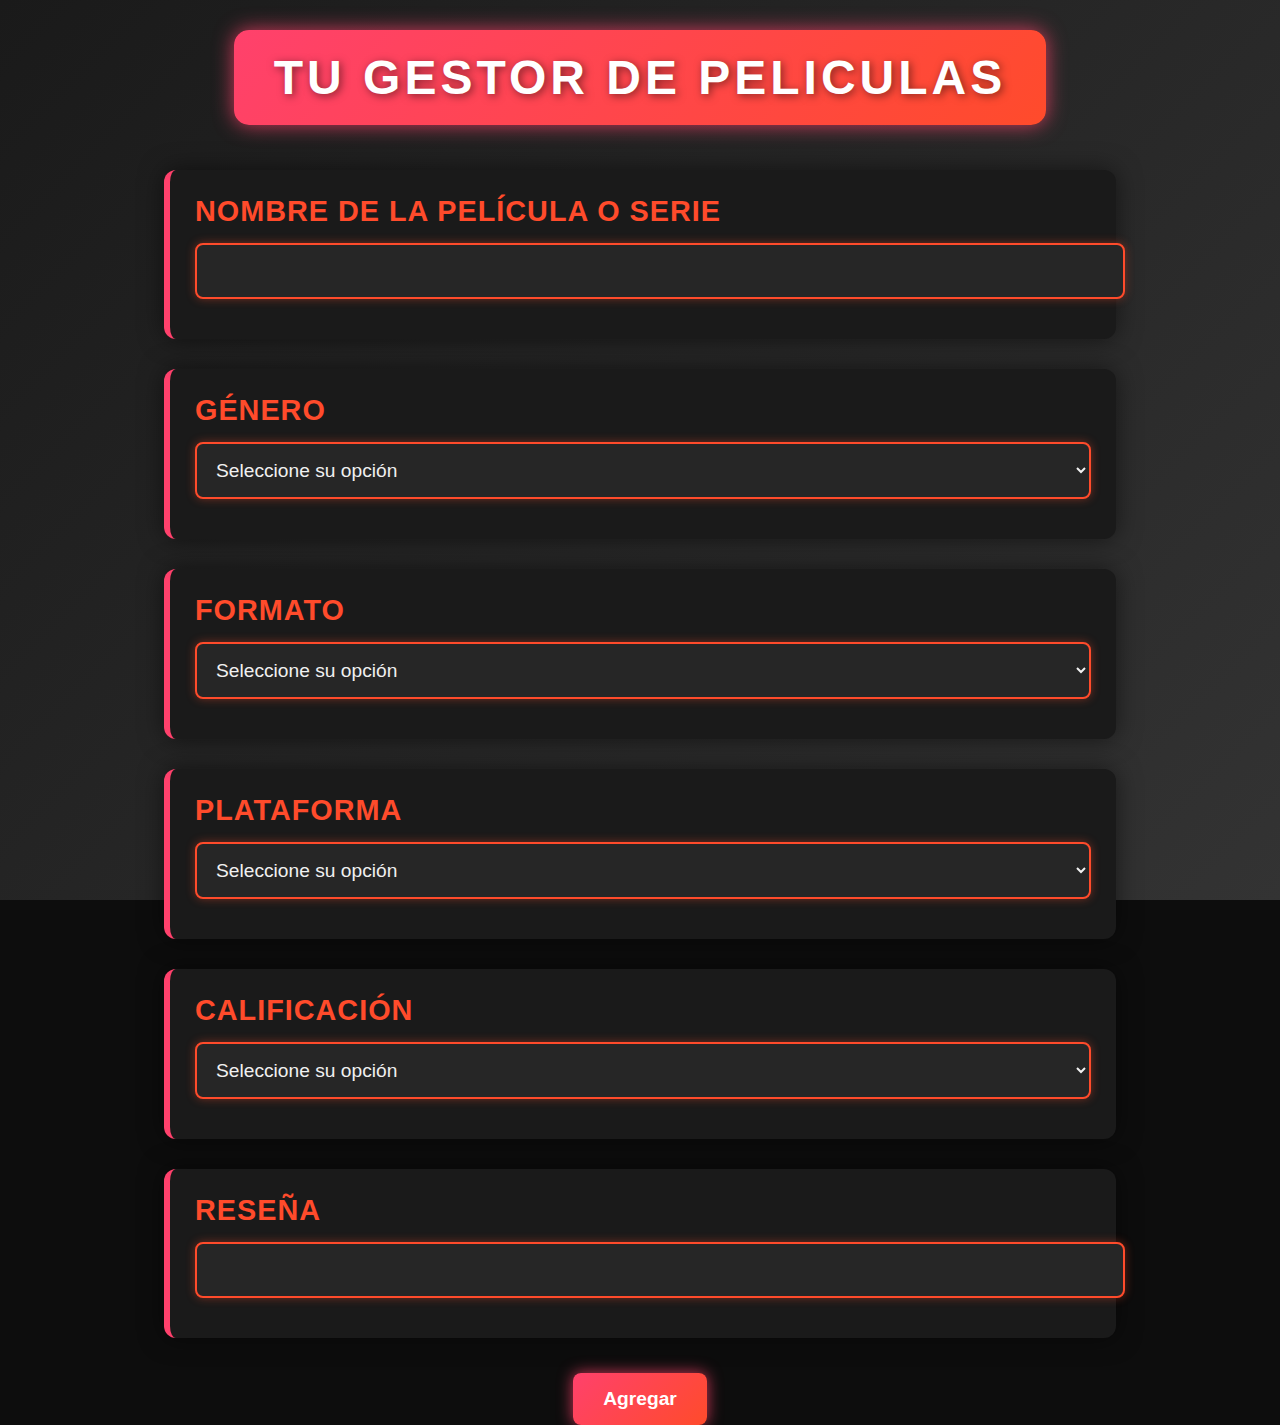
==== gestor.html @ 5f74ad87 "feat: :sparkles: se creo el la pagina principal del gestor de peliculas" ====
<!DOCTYPE html>
<html lang="en">
<head>
    <meta charset="UTF-8">
    <meta name="viewport" content="width=device-width, initial-scale=1.0">
    <title>Document</title>
    <link rel="stylesheet" href="styles.css">
</head>
<body>
    <header>Tu Gestor De Peliculas</header>
    <div class="tarjeta-formulario">
        <h3>Nombre de la película o serie</h3>
        <input id="input" type="text" required>
    </div>
    <div class="tarjeta-formulario">
        <h3>Género</h3>
        <select name="Genero" required>
            <option value="">Seleccione su opción</option>
            <option value="Accion">Acción</option>
            <option value="Comedia">Comedia</option>
            <option value="Terror">Terror</option>
            <option value="Romance">Romance</option>
            <option value="Aventura">Aventura</option>
            <option value="Animado">Animado</option>
            <option value="Drama">Drama</option>
        </select>
    </div>
    <div class="tarjeta-formulario">
        <h3>Formato</h3>
        <select name="Formato" required>
            <option value="">Seleccione su opción</option>
            <option value="Serie">Serie</option>
            <option value="Pelicula">Película</option>
        </select>
    </div>
    <div class="tarjeta-formulario">
        <h3>Plataforma</h3>
        <select name="Plataforma" required>
            <option value="">Seleccione su opción</option>
            <option value="Netflix">Netflix</option>
            <option value="Amazon Prime">Amazon Prime</option>
            <option value="Disney Plus">Disney Plus</option>
            <option value="HBO Max">HBO Max</option>
            <option value="Crunchy Roll">Crunchy Roll</option>
        </select>
    </div>
    <div class="tarjeta-formulario">
        <h3>Calificación</h3>
        <select name="Calificacion" required>
            <option value="">Seleccione su opción</option>
            <option value="⭐">⭐</option>
            <option value="⭐⭐">⭐⭐</option>
            <option value="⭐⭐⭐">⭐⭐⭐</option>
            <option value="⭐⭐⭐⭐">⭐⭐⭐⭐</option>
            <option value="⭐⭐⭐⭐⭐">⭐⭐⭐⭐⭐</option>
        </select>
    </div>
    <div class="tarjeta-formulario">
        <h3>Reseña</h3>
        <input type="text" name="Reseña" required>
    </div>
    <button id="">Agregar</button>
</body>
</html>
---- styles.css ----
/* styles.css */

body {
    background-color: #0d0d0d;
    font-family: 'Poppins', sans-serif;
    color: #f0f0f0;
    margin: 0;
    padding: 0;
    display: flex;
    flex-direction: column;
    align-items: center;
    min-height: 100vh;
    background-image: linear-gradient(135deg, #1a1a1a, #333333);
    background-attachment: fixed;
}

header {
    font-size: 3rem;
    margin: 30px 0;
    padding: 20px 40px;
    background: linear-gradient(135deg, #ff416c, #ff4b2b);
    color: #ffffff;
    border-radius: 15px;
    box-shadow: 0 0 20px rgba(255, 65, 108, 0.8);
    text-transform: uppercase;
    letter-spacing: 4px;
    font-weight: 700;
    text-align: center;
    text-shadow: 2px 2px 8px rgba(0, 0, 0, 0.5);
    transition: transform 0.3s ease-in-out;
}

header:hover {
    transform: scale(1.05);
}

input[type="text"], select {
    width: 100%;
    padding: 15px;
    border: 2px solid #ff4b2b;
    border-radius: 8px;
    background-color: #262626;
    color: #f0f0f0;
    font-size: 1.2rem;
    box-shadow: 0 0 10px rgba(255, 75, 43, 0.4);
    transition: all 0.3s ease;
    margin-bottom: 15px;
}

input[type="text"]:focus, select:focus {
    outline: none;
    border-color: #ff416c;
    box-shadow: 0 0 20px rgba(255, 65, 108, 0.8);
    transform: scale(1.02);
}

.tarjeta-formulario {
    background: #1a1a1a;
    border-radius: 12px;
    margin: 15px 0;
    padding: 25px;
    width: 70%;
    box-shadow: 0 0 25px rgba(0, 0, 0, 0.5);
    border-left: 6px solid #ff416c;
    transition: all 0.3s ease;
}

h3 {
    margin: 0 0 15px;
    color: #ff4b2b;
    font-size: 1.8rem;
    font-weight: 600;
    text-transform: uppercase;
    letter-spacing: 1px;
}

option {
    background-color: #333333;
    color: #f0f0f0;
}

option:hover {
    background-color: #ff416c;
    color: #ffffff;
}

/* Estilos para el botón */
button {
    background: linear-gradient(135deg, #ff416c, #ff4b2b);
    color: #ffffff;
    border: none;
    border-radius: 8px;
    padding: 15px 30px;
    font-size: 1.2rem;
    font-weight: 600;
    cursor: pointer;
    box-shadow: 0 0 15px rgba(255, 65, 108, 0.8);
    transition: background 0.3s ease, transform 0.3s ease;
    margin-top: 20px;
}

button:hover {
    background: linear-gradient(135deg, #ff4b2b, #ff416c);
    transform: scale(1.05);
}

button:active {
    background: linear-gradient(135deg, #e63946, #f1faee);
    box-shadow: 0 0 10px rgba(0, 0, 0, 0.3);
}
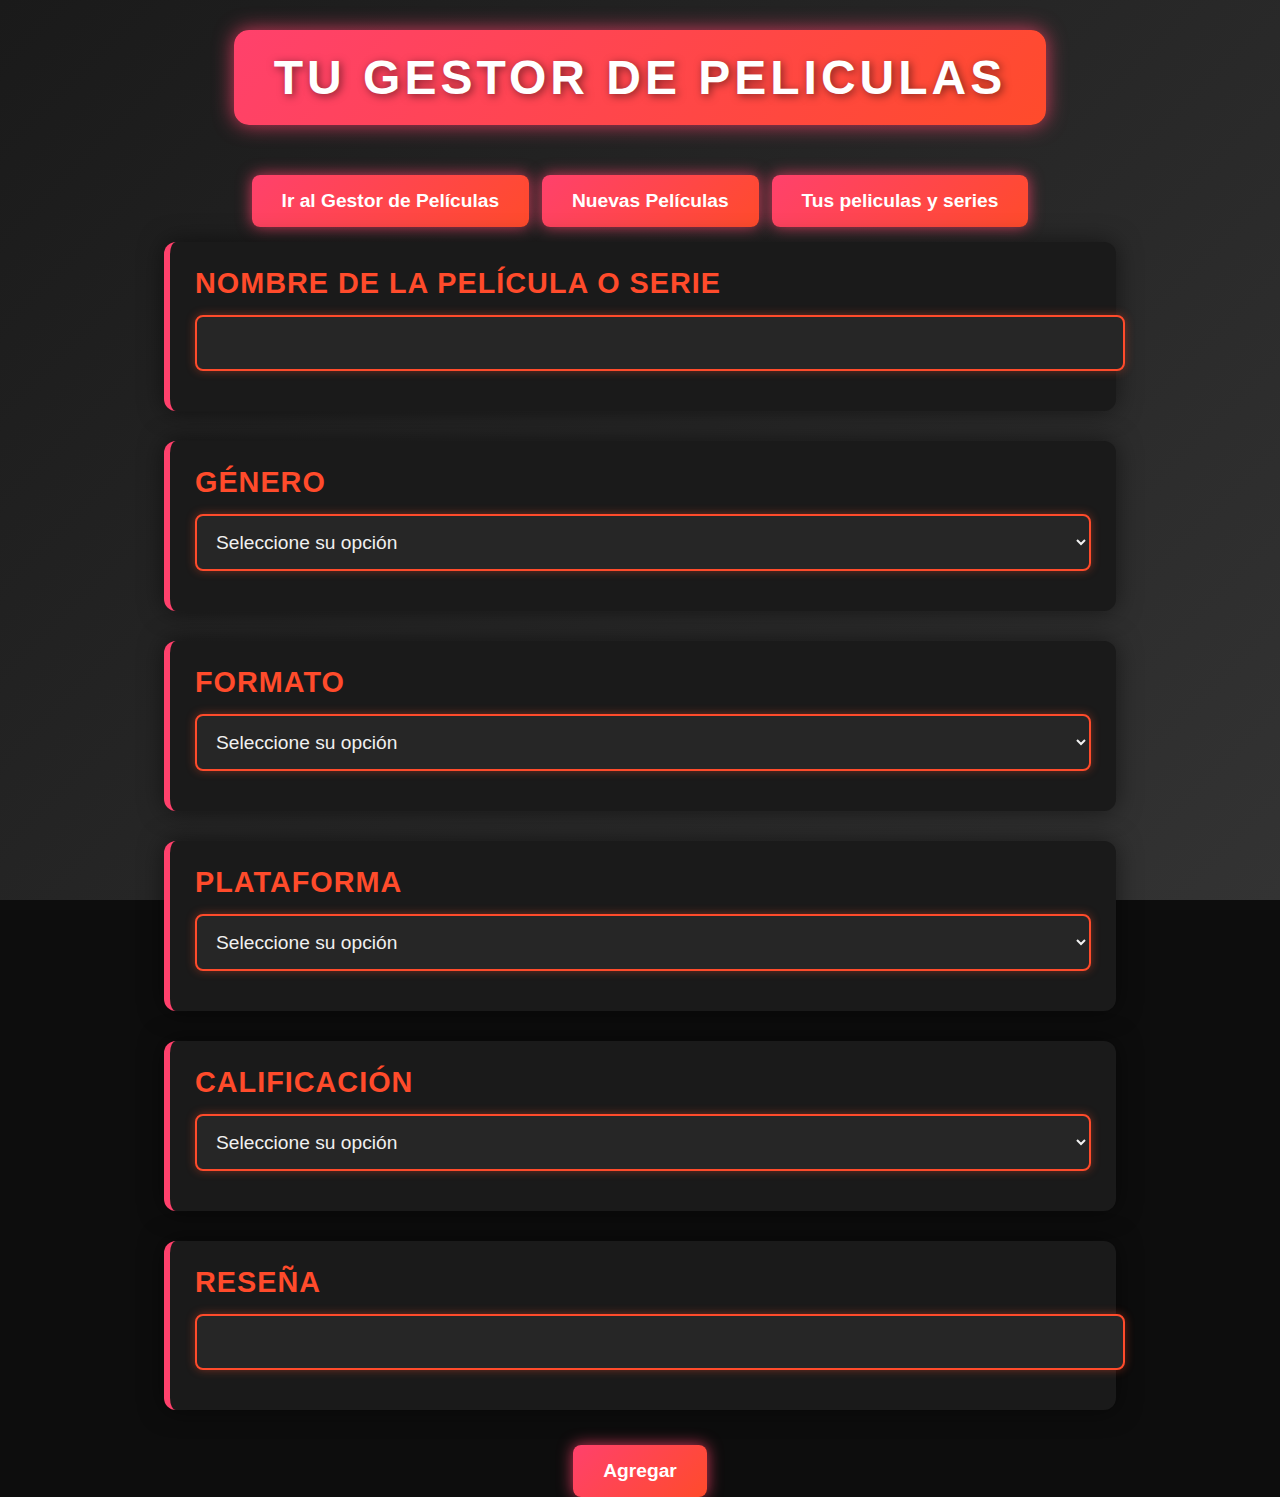
==== commit 820acd7c: "✨ feat(carrito): se agrego la barra del nav para que el usuario pueda navegar entre los diferentes h" ====
--- a/gestor.html
+++ b/gestor.html
@@ -8,6 +8,11 @@
 </head>
 <body>
     <header>Tu Gestor De Peliculas</header>
+    <nav>
+        <button onclick="location.href='gestor.html'">Ir al Gestor de Películas</button>
+        <button onclick="location.href='nuevasPeliculas.html'">Nuevas Películas</button>
+        <button onclick="location.href='tusPeliculasYSeries.html'">Tus peliculas y series</button>
+    </nav>
     <div class="tarjeta-formulario">
         <h3>Nombre de la película o serie</h3>
         <input id="input" type="text" required>
--- a/styles.css
+++ b/styles.css
@@ -54,6 +54,14 @@
     transform: scale(1.02);
 }
 
+nav{
+    display: flex;
+    flex-direction: row;
+    justify-content: center;
+    column-gap: 1vw;
+}
+
+
 .tarjeta-formulario {
     background: #1a1a1a;
     border-radius: 12px;
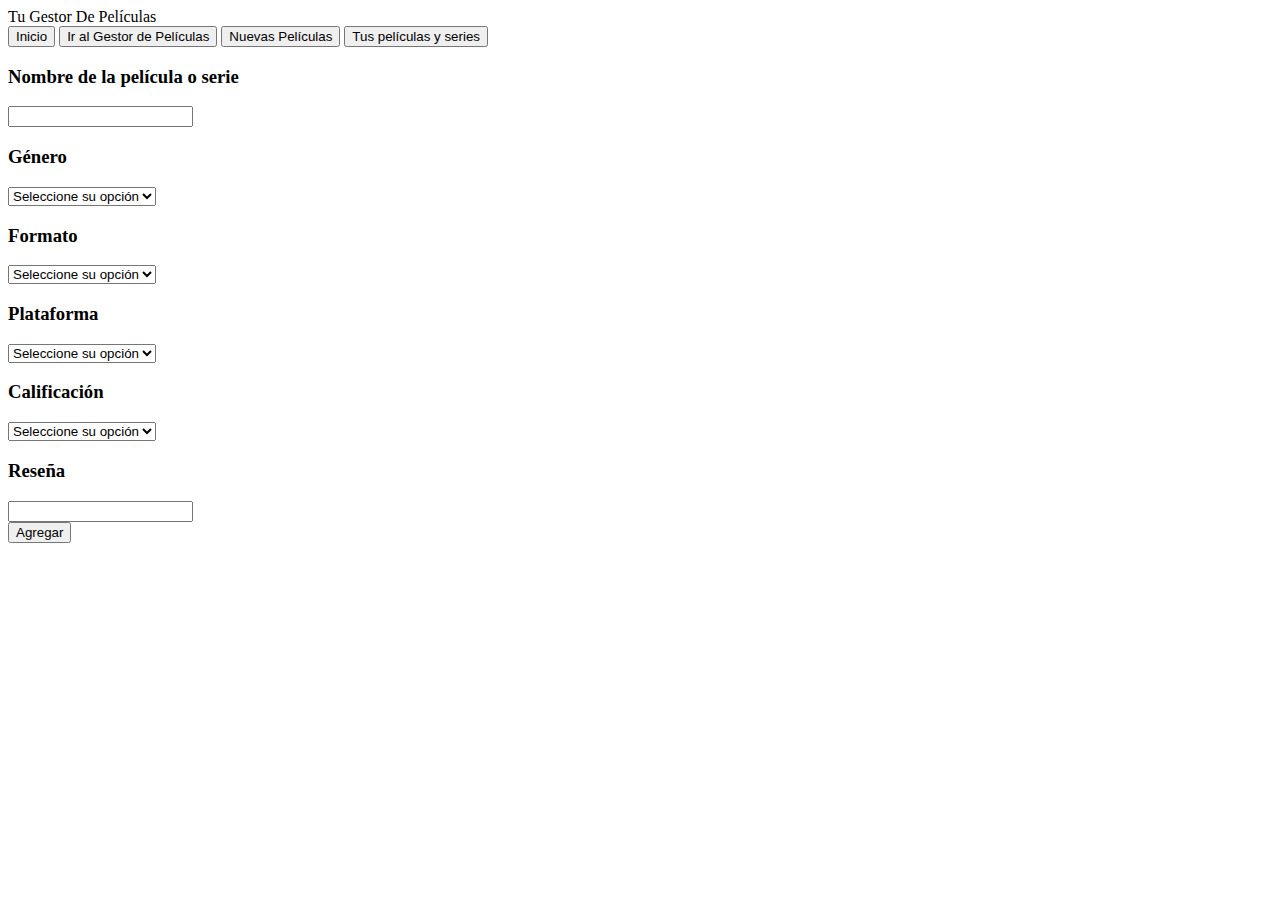
==== commit 95683cba: "fix: :bug: se corrigieron errores en la barra del nav" ====
--- a/gestor.html
+++ b/gestor.html
@@ -3,23 +3,24 @@
 <head>
     <meta charset="UTF-8">
     <meta name="viewport" content="width=device-width, initial-scale=1.0">
-    <title>Document</title>
-    <link rel="stylesheet" href="styles.css">
+    <title>Agregar Película o Serie</title>
+    <link rel="stylesheet" href="gestor.css">
 </head>
 <body>
-    <header>Tu Gestor De Peliculas</header>
+    <header>Tu Gestor De Películas</header>
     <nav>
+        <button onclick="location.href='index.html'">Inicio</button>
         <button onclick="location.href='gestor.html'">Ir al Gestor de Películas</button>
         <button onclick="location.href='nuevasPeliculas.html'">Nuevas Películas</button>
-        <button onclick="location.href='tusPeliculasYSeries.html'">Tus peliculas y series</button>
+        <button onclick="location.href='tusPeliculasYSeries.html'">Tus películas y series</button>
     </nav>
     <div class="tarjeta-formulario">
         <h3>Nombre de la película o serie</h3>
-        <input id="input" type="text" required>
+        <input id="nombre" type="text" required>
     </div>
     <div class="tarjeta-formulario">
         <h3>Género</h3>
-        <select name="Genero" required>
+        <select id="genero" required>
             <option value="">Seleccione su opción</option>
             <option value="Accion">Acción</option>
             <option value="Comedia">Comedia</option>
@@ -32,7 +33,7 @@
     </div>
     <div class="tarjeta-formulario">
         <h3>Formato</h3>
-        <select name="Formato" required>
+        <select id="formato" required>
             <option value="">Seleccione su opción</option>
             <option value="Serie">Serie</option>
             <option value="Pelicula">Película</option>
@@ -40,7 +41,7 @@
     </div>
     <div class="tarjeta-formulario">
         <h3>Plataforma</h3>
-        <select name="Plataforma" required>
+        <select id="plataforma" required>
             <option value="">Seleccione su opción</option>
             <option value="Netflix">Netflix</option>
             <option value="Amazon Prime">Amazon Prime</option>
@@ -51,7 +52,7 @@
     </div>
     <div class="tarjeta-formulario">
         <h3>Calificación</h3>
-        <select name="Calificacion" required>
+        <select id="calificacion" required>
             <option value="">Seleccione su opción</option>
             <option value="⭐">⭐</option>
             <option value="⭐⭐">⭐⭐</option>
@@ -62,8 +63,11 @@
     </div>
     <div class="tarjeta-formulario">
         <h3>Reseña</h3>
-        <input type="text" name="Reseña" required>
+        <input id="resena" type="text" required>
     </div>
-    <button id="">Agregar</button>
+    <button id="btn-agregar" onclick="agregarPelicula()">Agregar</button>
+    <button id="btn-guardar" onclick="guardarCambios()" style="display:none;">Guardar Cambios</button>
+
+    <script src="script.js"></script>
 </body>
 </html>
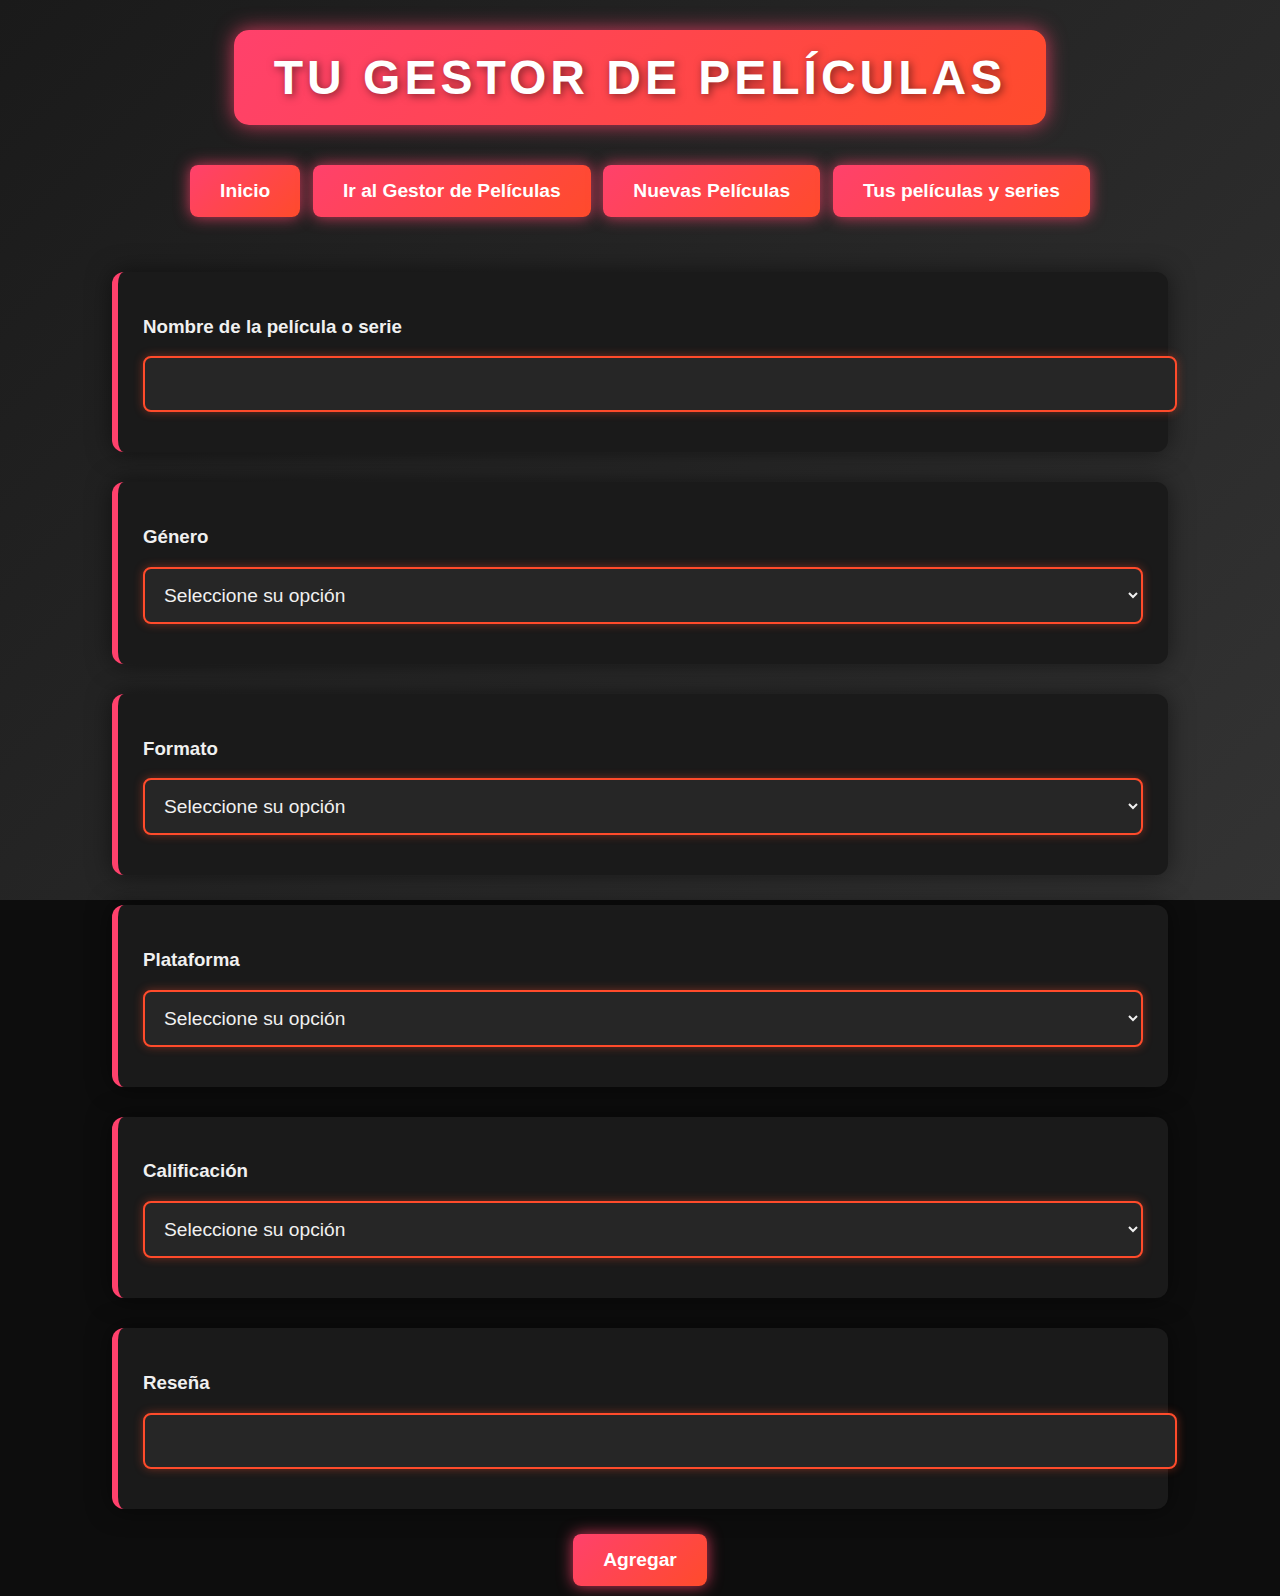
==== commit 9174a5bd: "feat: :sparkles: se agrego un nuevo boton para guardar los cambios cuando el usuario quiera editar a" ====
--- a/gestor.html
+++ b/gestor.html
@@ -23,6 +23,7 @@
         <select id="genero" required>
             <option value="">Seleccione su opción</option>
             <option value="Accion">Acción</option>
+            
             <option value="Comedia">Comedia</option>
             <option value="Terror">Terror</option>
             <option value="Romance">Romance</option>
--- a/gestor.css
+++ b/gestor.css
@@ -0,0 +1,110 @@
+/* styles.css */
+
+/* General */
+body {
+    background-color: #0d0d0d;
+    font-family: 'Poppins', sans-serif;
+    color: #f0f0f0;
+    margin: 0;
+    padding: 0;
+    display: flex;
+    flex-direction: column;
+    align-items: center;
+    min-height: 100vh;
+    background-image: linear-gradient(135deg, #1a1a1a, #333333);
+    background-attachment: fixed;
+}
+
+/* Header */
+header {
+    font-size: 3rem;
+    margin: 30px 0;
+    padding: 20px 40px;
+    background: linear-gradient(135deg, #ff416c, #ff4b2b);
+    color: #ffffff;
+    border-radius: 15px;
+    box-shadow: 0 0 20px rgba(255, 65, 108, 0.8);
+    text-transform: uppercase;
+    letter-spacing: 4px;
+    font-weight: 700;
+    text-align: center;
+    text-shadow: 2px 2px 8px rgba(0, 0, 0, 0.5);
+    transition: transform 0.3s ease-in-out;
+}
+
+header:hover {
+    transform: scale(1.05);
+}
+
+/* Navigation */
+nav {
+    display: flex;
+    flex-direction: row;
+    justify-content: center;
+    column-gap: 1vw;
+    margin-bottom: 30px;
+}
+
+/* Form container */
+.tarjeta-formulario {
+    background: #1a1a1a;
+    border-radius: 12px;
+    margin: 15px 0;
+    padding: 25px;
+    width: 85%; /* Ajustado para ser aún más ancho */
+    max-width: 1000px; /* Máximo ancho ajustado para ser más amplio */
+    box-shadow: 0 0 25px rgba(0, 0, 0, 0.5);
+    border-left: 6px solid #ff416c;
+    transition: all 0.3s ease;
+}
+
+/* Form elements */
+input[type="text"], select {
+    width: 100%;
+    padding: 15px;
+    border: 2px solid #ff4b2b;
+    border-radius: 8px;
+    background-color: #262626;
+    color: #f0f0f0;
+    font-size: 1.2rem;
+    box-shadow: 0 0 10px rgba(255, 75, 43, 0.4);
+    transition: all 0.3s ease;
+    margin-bottom: 15px;
+}
+
+input[type="text"]:focus, select:focus {
+    outline: none;
+    border-color: #ff416c;
+    box-shadow: 0 0 20px rgba(255, 65, 108, 0.8);
+    transform: scale(1.02);
+}
+
+/* Button */
+button {
+    background: linear-gradient(135deg, #ff416c, #ff4b2b);
+    color: #ffffff;
+    border: none;
+    border-radius: 8px;
+    padding: 15px 30px;
+    font-size: 1.2rem;
+    font-weight: 600;
+    cursor: pointer;
+    box-shadow: 0 0 15px rgba(255, 65, 108, 0.8);
+    transition: background 0.3s ease, transform 0.3s ease;
+    margin: 10px 0;
+}
+
+button:hover {
+    background: linear-gradient(135deg, #ff4b2b, #ff416c);
+    transform: scale(1.05);
+}
+
+button:active {
+    background: linear-gradient(135deg, #e63946, #f1faee);
+    box-shadow: 0 0 10px rgba(0, 0, 0, 0.3);
+}
+
+/* Hide the "Guardar Cambios" button by default */
+#btn-guardar {
+    display: none;
+}
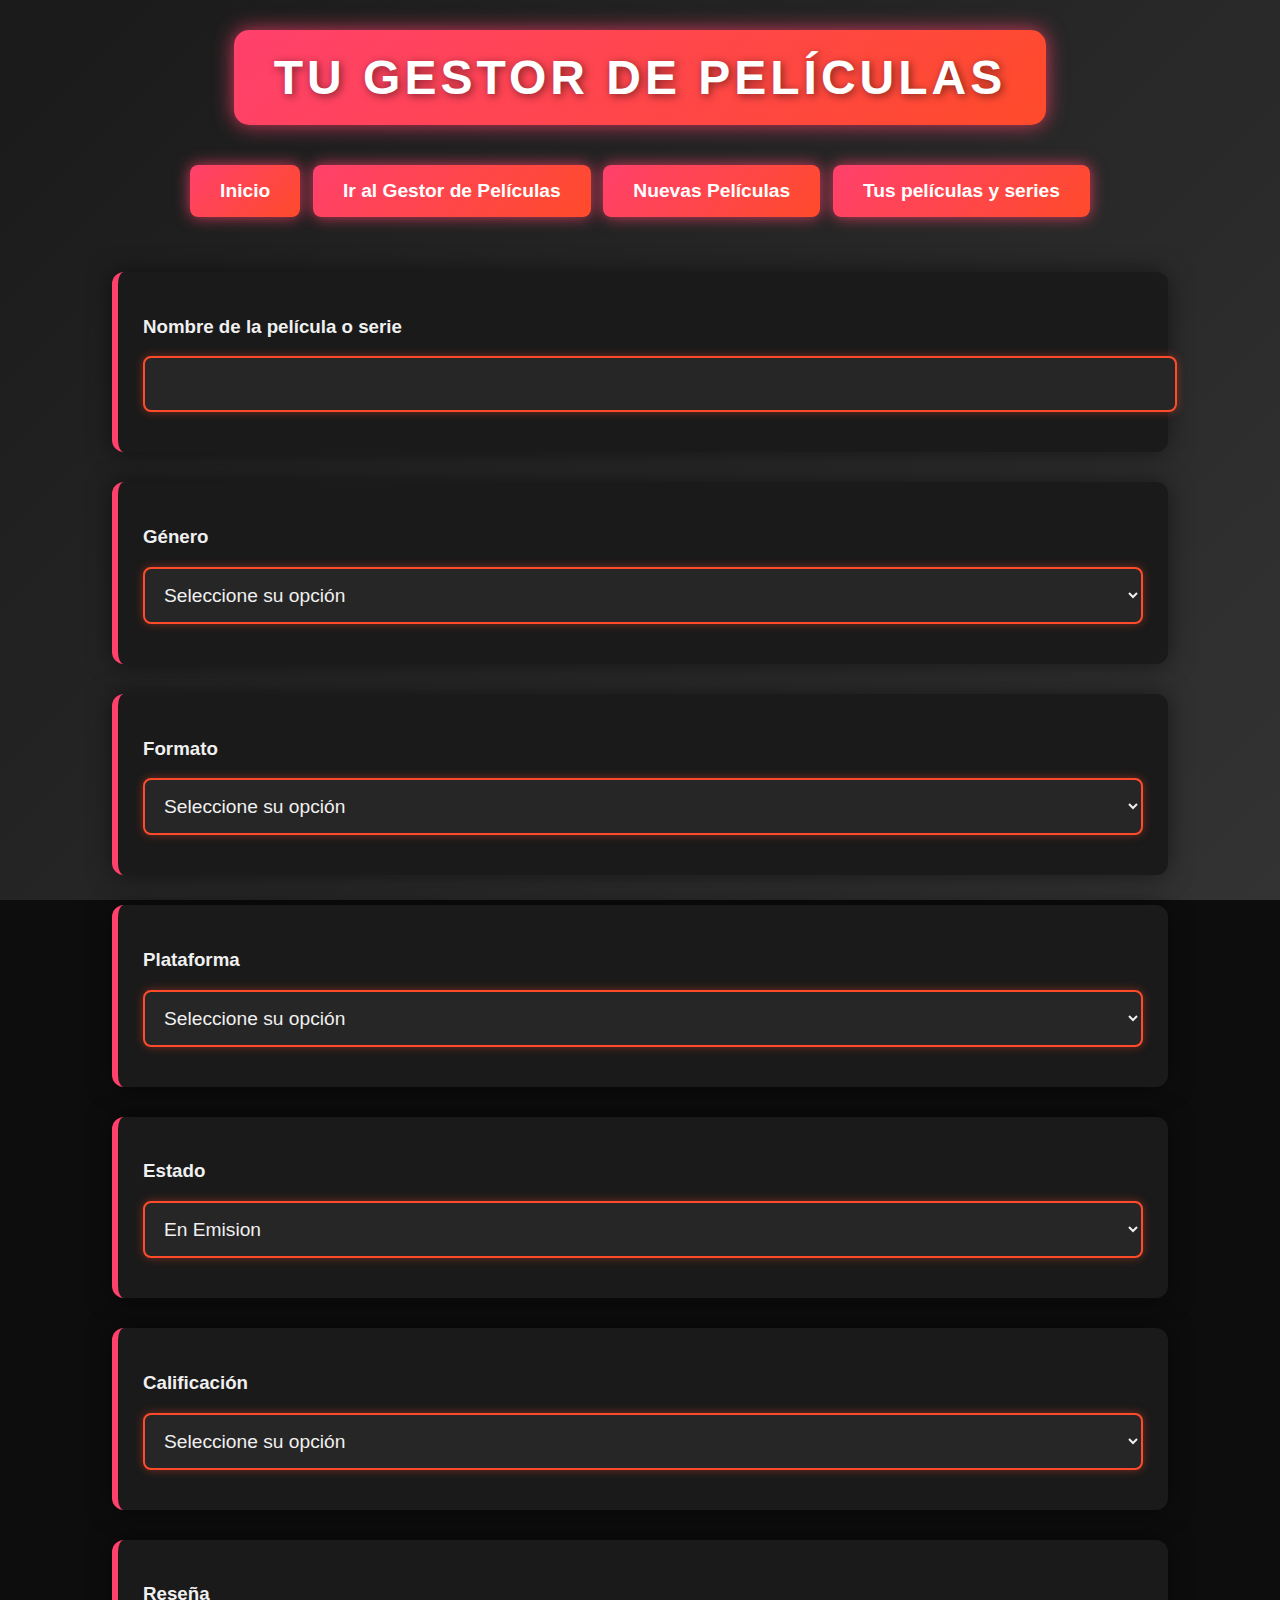
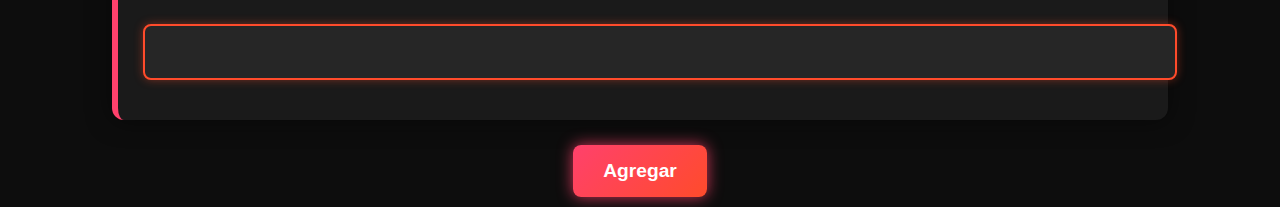
==== commit f13fe4d3: "fix: :bug: se corrigio un error que hacia que no se imprimiera el estado de la pelicula o serie en e" ====
--- a/gestor.html
+++ b/gestor.html
@@ -38,6 +38,7 @@
             <option value="">Seleccione su opción</option>
             <option value="Serie">Serie</option>
             <option value="Pelicula">Película</option>
+            <option value="Libro">Libro</option>
         </select>
     </div>
     <div class="tarjeta-formulario">
@@ -49,6 +50,14 @@
             <option value="Disney Plus">Disney Plus</option>
             <option value="HBO Max">HBO Max</option>
             <option value="Crunchy Roll">Crunchy Roll</option>
+        </select>
+    </div>
+    <div class="tarjeta-formulario">
+        <h3>Estado</h3>
+        <select id="estados" required>
+            <option value="En Emision">En Emision</option>
+            <option value="Temporada en espera">Temporada en espera</option>
+            <option value="Terminada">Terminada</option>
         </select>
     </div>
     <div class="tarjeta-formulario">
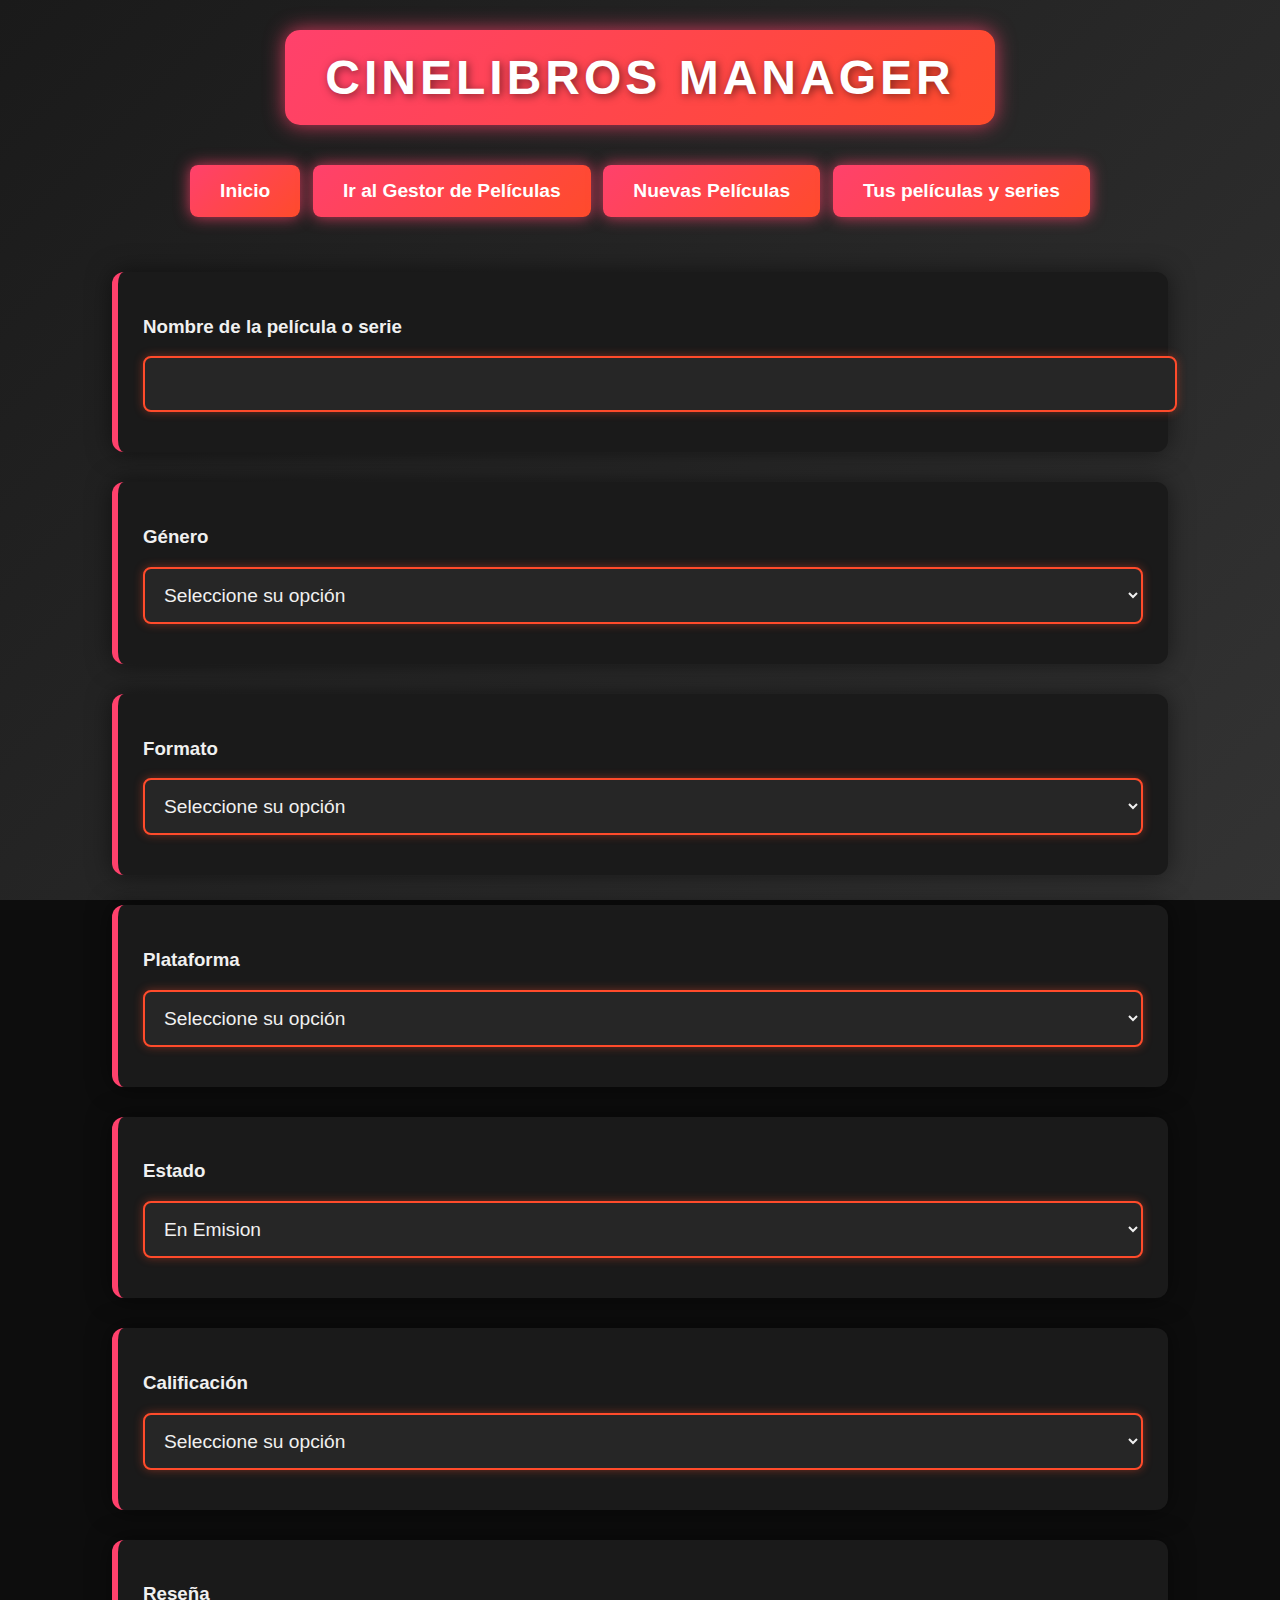
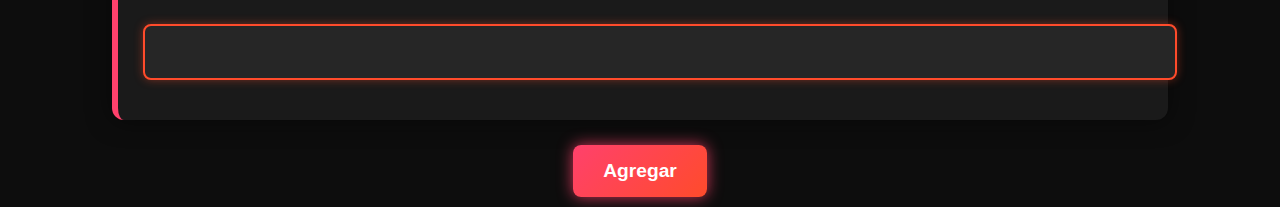
==== commit bac87a0f: "fix: :bug: se corrigio el titulo de cada header de los html" ====
--- a/gestor.html
+++ b/gestor.html
@@ -7,7 +7,7 @@
     <link rel="stylesheet" href="gestor.css">
 </head>
 <body>
-    <header>Tu Gestor De Películas</header>
+    <header>CineLibros Manager</header>
     <nav>
         <button onclick="location.href='index.html'">Inicio</button>
         <button onclick="location.href='gestor.html'">Ir al Gestor de Películas</button>
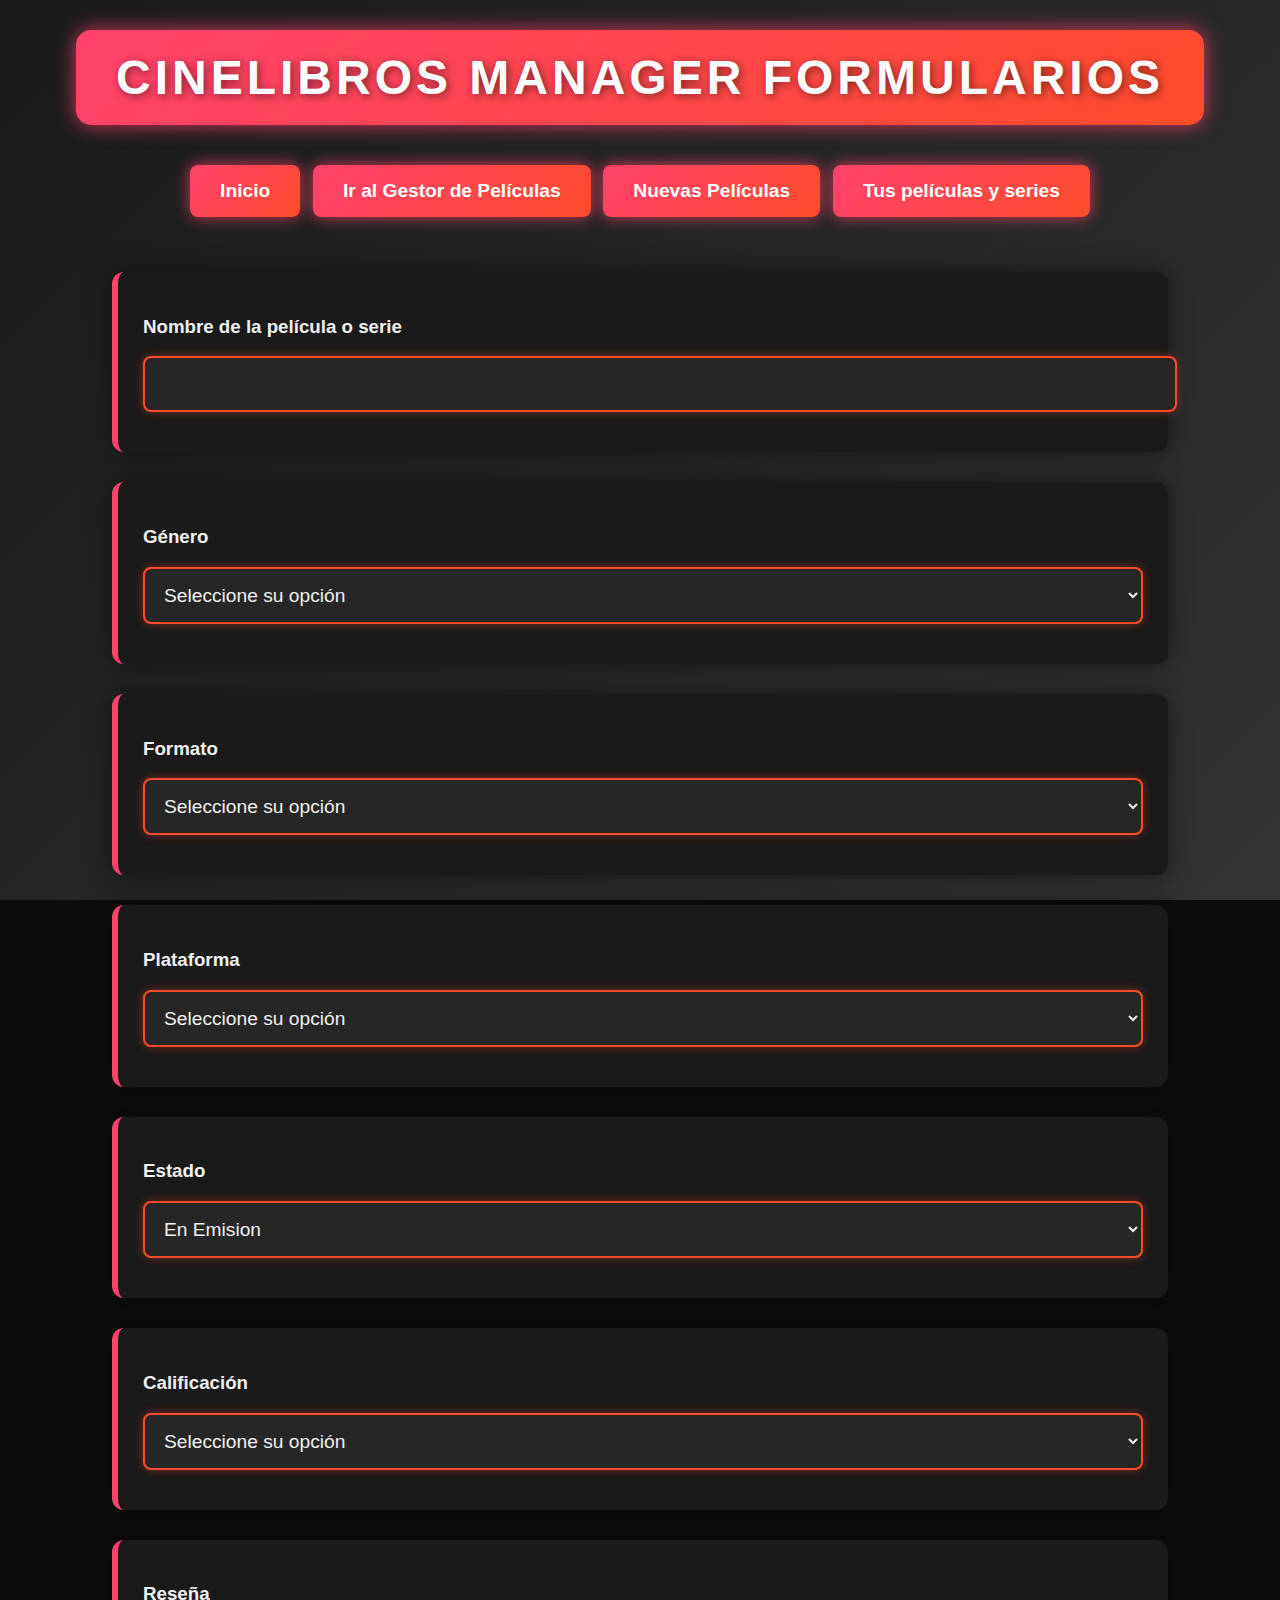
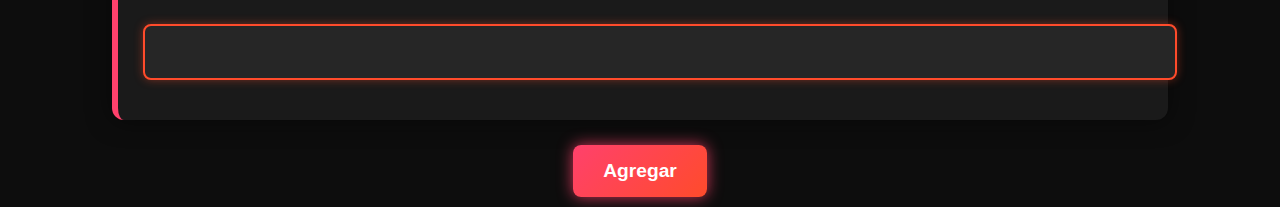
==== commit 01d49b34: "fix: :bug: se corrigieron errores de ortografia" ====
--- a/gestor.html
+++ b/gestor.html
@@ -7,7 +7,7 @@
     <link rel="stylesheet" href="gestor.css">
 </head>
 <body>
-    <header>CineLibros Manager</header>
+    <header>CineLibros Manager formularios </header>
     <nav>
         <button onclick="location.href='index.html'">Inicio</button>
         <button onclick="location.href='gestor.html'">Ir al Gestor de Películas</button>
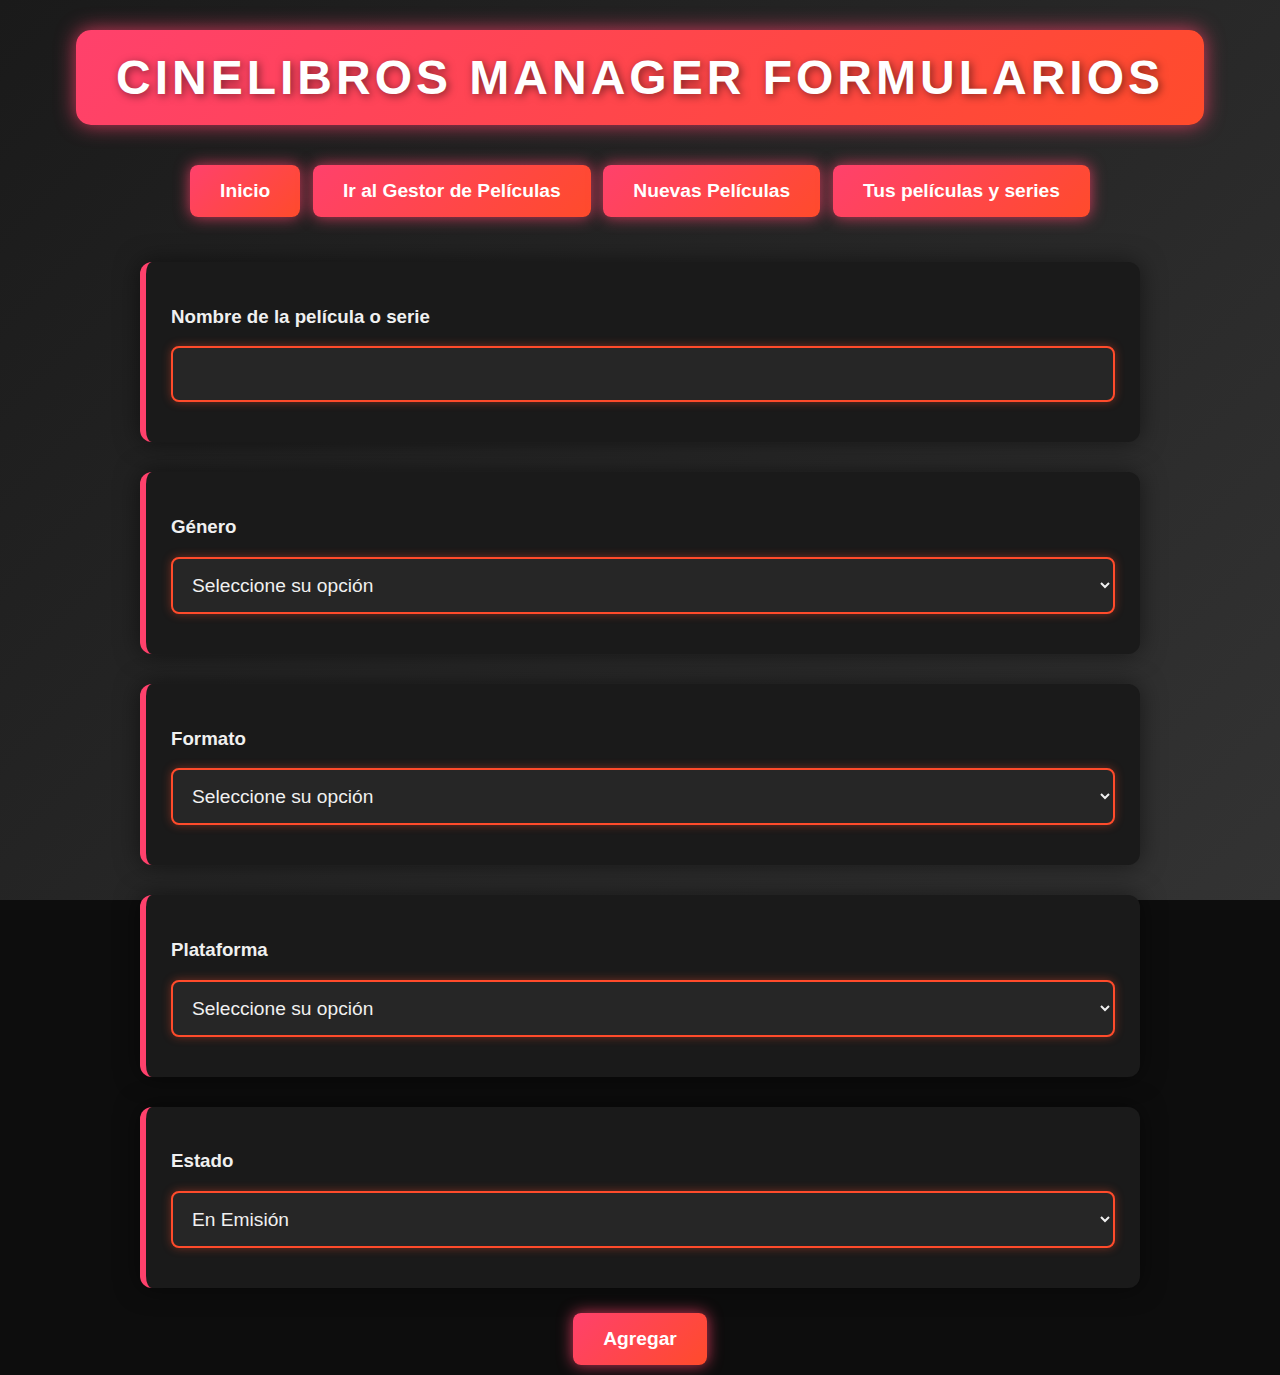
==== commit 0a7bb751: "refactor: :sparkles: se corrigieron errores en las clases y se ajusto los estilos para que solo apar" ====
--- a/gestor.html
+++ b/gestor.html
@@ -23,7 +23,6 @@
         <select id="genero" required>
             <option value="">Seleccione su opción</option>
             <option value="Accion">Acción</option>
-            
             <option value="Comedia">Comedia</option>
             <option value="Terror">Terror</option>
             <option value="Romance">Romance</option>
@@ -54,15 +53,15 @@
     </div>
     <div class="tarjeta-formulario">
         <h3>Estado</h3>
-        <select id="estados" required>
-            <option value="En Emision">En Emision</option>
+        <select id="estados" required onchange="toggleCalificacionResena()">
+            <option value="En Emision">En Emisión</option>
             <option value="Temporada en espera">Temporada en espera</option>
             <option value="Terminada">Terminada</option>
         </select>
     </div>
-    <div class="tarjeta-formulario">
+    <div class="tarjeta-formulario" id="calificacion-container" style="display:none;">
         <h3>Calificación</h3>
-        <select id="calificacion" required>
+        <select id="calificacion">
             <option value="">Seleccione su opción</option>
             <option value="⭐">⭐</option>
             <option value="⭐⭐">⭐⭐</option>
@@ -71,9 +70,9 @@
             <option value="⭐⭐⭐⭐⭐">⭐⭐⭐⭐⭐</option>
         </select>
     </div>
-    <div class="tarjeta-formulario">
+    <div class="tarjeta-formulario" id="resena-container" style="display:none;">
         <h3>Reseña</h3>
-        <input id="resena" type="text" required>
+        <input id="resena" type="text">
     </div>
     <button id="btn-agregar" onclick="agregarPelicula()">Agregar</button>
     <button id="btn-guardar" onclick="guardarCambios()" style="display:none;">Guardar Cambios</button>
--- a/gestor.css
+++ b/gestor.css
@@ -1,6 +1,4 @@
-/* styles.css */
 
-/* General */
 body {
     background-color: #0d0d0d;
     font-family: 'Poppins', sans-serif;
@@ -13,12 +11,13 @@
     min-height: 100vh;
     background-image: linear-gradient(135deg, #1a1a1a, #333333);
     background-attachment: fixed;
+    overflow-x: hidden; /* Evita el desplazamiento lateral */
 }
 
 /* Header */
 header {
     font-size: 3rem;
-    margin: 30px 0;
+    margin: 30px auto;
     padding: 20px 40px;
     background: linear-gradient(135deg, #ff416c, #ff4b2b);
     color: #ffffff;
@@ -30,7 +29,9 @@
     text-align: center;
     text-shadow: 2px 2px 8px rgba(0, 0, 0, 0.5);
     transition: transform 0.3s ease-in-out;
+    max-width: 90%;
 }
+
 
 header:hover {
     transform: scale(1.05);
@@ -42,17 +43,18 @@
     flex-direction: row;
     justify-content: center;
     column-gap: 1vw;
-    margin-bottom: 30px;
+    margin-bottom: 20px ;
+    flex-wrap: wrap; 
 }
 
-/* Form container */
 .tarjeta-formulario {
     background: #1a1a1a;
     border-radius: 12px;
     margin: 15px 0;
     padding: 25px;
-    width: 85%; /* Ajustado para ser aún más ancho */
-    max-width: 1000px; /* Máximo ancho ajustado para ser más amplio */
+    width: calc(100% - 40px); 
+    max-width: 1000px;
+    box-sizing: border-box; 
     box-shadow: 0 0 25px rgba(0, 0, 0, 0.5);
     border-left: 6px solid #ff416c;
     transition: all 0.3s ease;
@@ -70,6 +72,7 @@
     box-shadow: 0 0 10px rgba(255, 75, 43, 0.4);
     transition: all 0.3s ease;
     margin-bottom: 15px;
+    box-sizing: border-box; 
 }
 
 input[type="text"]:focus, select:focus {
@@ -104,7 +107,69 @@
     box-shadow: 0 0 10px rgba(0, 0, 0, 0.3);
 }
 
-/* Hide the "Guardar Cambios" button by default */
+
 #btn-guardar {
     display: none;
 }
+
+
+
+/* Tablets y pantallas medianas */
+@media (max-width: 1024px) {
+    header {
+        font-size: 2.5rem;
+        max-width: 90%;
+    }
+
+    .tarjeta-formulario {
+        width: calc(100% - 40px);
+        max-width: 800px;
+    }
+
+    button {
+        padding: 12px 24px;
+        font-size: 1.1rem;
+    }
+}
+
+/* Móviles y pantallas pequeñas */
+@media (max-width: 768px) {
+    header {
+        font-size: 2rem;
+        padding: 15px 30px;
+        max-width: 100%;
+    }
+
+    .tarjeta-formulario {
+        width: calc(100% - 40px); 
+        max-width: 600px;
+    }
+
+    button {
+        padding: 10px 20px;
+        font-size: 1rem;
+    }
+}
+
+@media (max-width: 480px) {
+    header {
+        font-size: 1.8rem;
+        padding: 10px 20px;
+        max-width: 100%;
+    }
+
+    .tarjeta-formulario {
+        width: calc(100% - 30px);
+        max-width: 100%;
+        padding: 15px;
+    }
+
+    input[type="text"], select {
+        font-size: 1rem; 
+    }
+
+    button {
+        padding: 8px 16px;
+        font-size: 0.9rem;
+    }
+}
